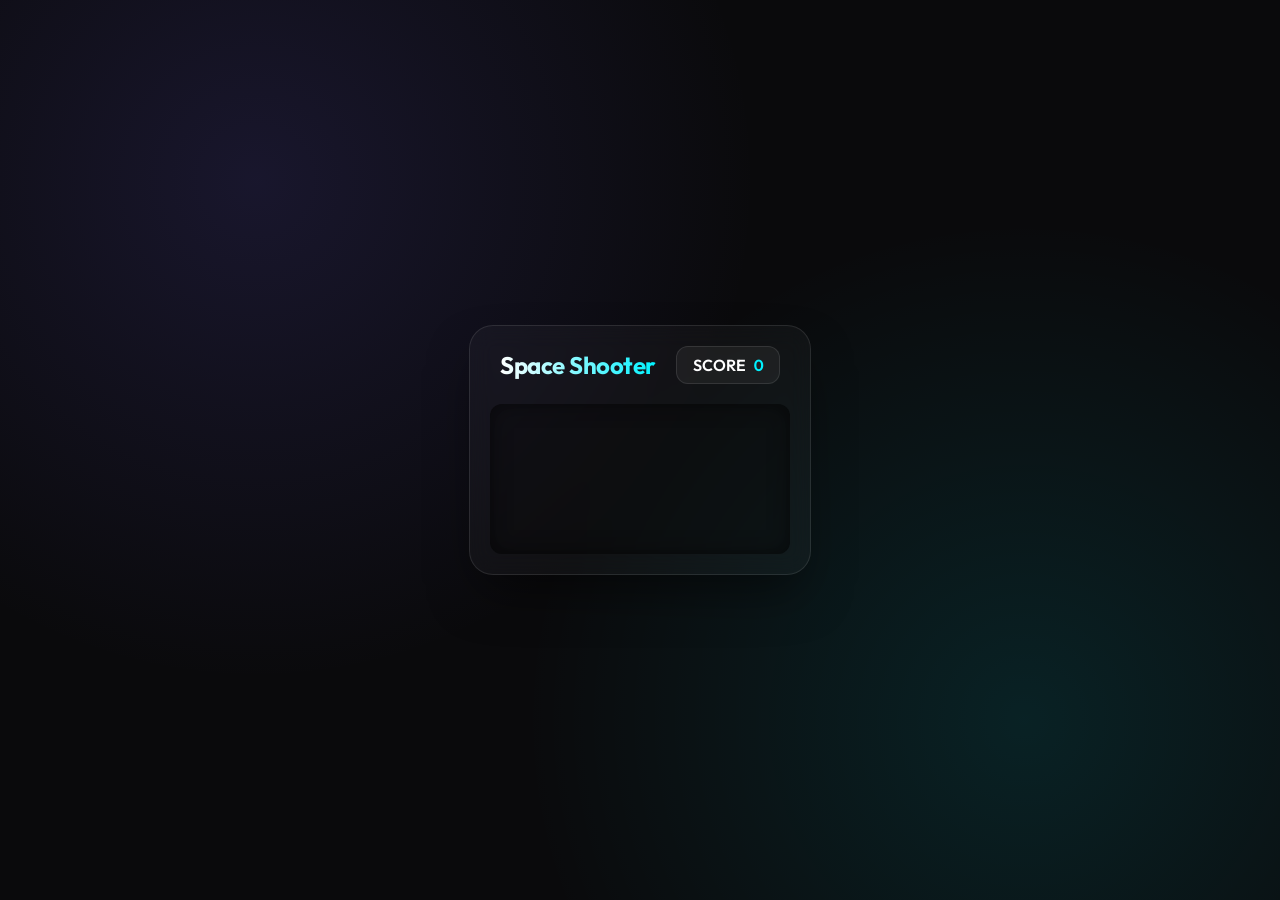
==== index.html @ bc7e6de7 "Consolidar estructura de navegación: inicio.html → index.html → final.html" ====
<!DOCTYPE html>
<html lang="es">
  <head>
    <meta charset="UTF-8" />
    <meta name="viewport" content="width=device-width, initial-scale=1.0" />
    <meta name="description" content="Space Shooter - Un juego arcade moderno y minimalista" />
    <title>Space Shooter | Premium Arcade</title>

    <!-- Fuentes de Google -->
    <link rel="preconnect" href="https://fonts.googleapis.com" />
    <link rel="preconnect" href="https://fonts.gstatic.com" crossorigin />
    <link href="https://fonts.googleapis.com/css2?family=Outfit:wght@400;600;700&display=swap" rel="stylesheet" />

    <link rel="stylesheet" href="styles/style.css" />
  </head>
  <body>
    <!-- Contenedor principal del juego -->
    <main class="game-container">
      <header class="header">
        <h1>Space Shooter</h1>
        <div class="score-badge" aria-live="polite">
          SCORE <span id="scoreVal">0</span>
        </div>
      </header>

      <!-- Lienzo del juego -->
      <canvas id="gameCanvas" aria-label="Tablero de juego"></canvas>

      <!-- Pantalla de Fin de Juego -->
      <section id="gameOverOverlay" class="overlay hidden" aria-hidden="true">
        <h2 class="game-over-title">¡GAME OVER!</h2>
        <p class="final-score">Puntuación final: <span id="finalScoreVal">0</span></p>
        <button id="restartBtn" class="btn-primary" aria-label="Jugar de nuevo">
          INTENTAR DE NUEVO
        </button>
      </section>
    </main>

    <script src="script/script.js"></script>
  </body>
</html>
---- styles/style.css ----
:root {
  /* Paleta de Colores */
  --bg-primary: #0a0a0c;
  --accent-color: #00f2ff;
  --accent-glow: rgba(0, 242, 255, 0.5);
  --ball-color: #ff2d55;
  --ball-glow: rgba(255, 45, 85, 0.6);

  /* Efectos Glassmorphism */
  --glass-bg: rgba(255, 255, 255, 0.03);
  --glass-border: rgba(255, 255, 255, 0.1);

  /* Tipografía */
  --text-primary: #ffffff;
  --text-secondary: #a1a1aa;
}

/* Reset y Estilos Base */
* {
  margin: 0;
  padding: 0;
  box-sizing: border-box;
  font-family: 'Outfit', sans-serif;
}

body {
  background-color: var(--bg-primary);
  background-image:
    radial-gradient(circle at 20% 20%, rgba(108, 92, 231, 0.15) 0%, transparent 40%),
    radial-gradient(circle at 80% 80%, rgba(0, 242, 255, 0.1) 0%, transparent 40%);
  color: var(--text-primary);
  height: 100vh;
  display: flex;
  justify-content: center;
  align-items: center;
  overflow: hidden;
}

/* Contenedor del Juego */
.game-container {
  position: relative;
  background: var(--glass-bg);
  backdrop-filter: blur(12px);
  -webkit-backdrop-filter: blur(12px);
  border: 1px solid var(--glass-border);
  border-radius: 24px;
  padding: 20px;
  box-shadow: 0 25px 50px -12px rgba(0, 0, 0, 0.5);
  display: flex;
  flex-direction: column;
  align-items: center;
  gap: 20px;
}

/* Encabezado y Puntaje */
.header {
  width: 100%;
  display: flex;
  justify-content: space-between;
  align-items: center;
  padding: 0 10px;
}

h1 {
  font-size: 1.5rem;
  font-weight: 700;
  letter-spacing: -0.02em;
  background: linear-gradient(to right, #fff, var(--accent-color));
  -webkit-background-clip: text;
  background-clip: text;
  -webkit-text-fill-color: transparent;
}

.score-badge {
  background: rgba(255, 255, 255, 0.05);
  padding: 8px 16px;
  border-radius: 12px;
  border: 1px solid var(--glass-border);
  font-weight: 600;
  font-variant-numeric: tabular-nums;
  /* Mantiene los números alineados */
}

.score-badge span {
  color: var(--accent-color);
  margin-left: 5px;
}

/* Lienzo de Juego */
canvas {
  border-radius: 12px;
  background: rgba(0, 0, 0, 0.3);
  cursor: none;
  box-shadow: inset 0 0 20px rgba(0, 0, 0, 0.5);
  max-width: 100%;
}

/* Pantallas Superpuestas (Overlays) */
.overlay {
  position: absolute;
  inset: 0;
  background: rgba(10, 10, 12, 0.85);
  backdrop-filter: blur(10px);
  display: flex;
  flex-direction: column;
  justify-content: center;
  align-items: center;
  border-radius: 24px;
  z-index: 10;
  transition: opacity 0.3s ease, visibility 0.3s ease;
  padding: 40px;
  text-align: center;
}

.overlay.hidden {
  opacity: 0;
  visibility: hidden;
  pointer-events: none;
}

.description {
  color: var(--text-secondary);
  margin-top: 10px;
  font-size: 0.95rem;
}

I changed the color
.btn-primary {
  background: var(--accent-color);
  color: "purple";
  border: none;
  padding: 14px 28px;
  border-radius: 12px;
  font-weight: 700;
  font-size: 1rem;
  cursor: pointer;
  transition: all 0.3s cubic-bezier(0.4, 0, 0.2, 1);
  margin-top: 20px;
}

.btn-primary:hover {
  transform: translateY(-3px);
  box-shadow: 0 10px 20px -5px var(--accent-glow);
}

.btn-primary:active {
  transform: translateY(-1px);
}

/* Pantalla Final */
.game-over-title {
  color: var(--ball-color);
  font-size: 2.5rem;
  margin-bottom: 10px;
}

.final-score {
  font-size: 1.2rem;
  color: var(--text-secondary);
}
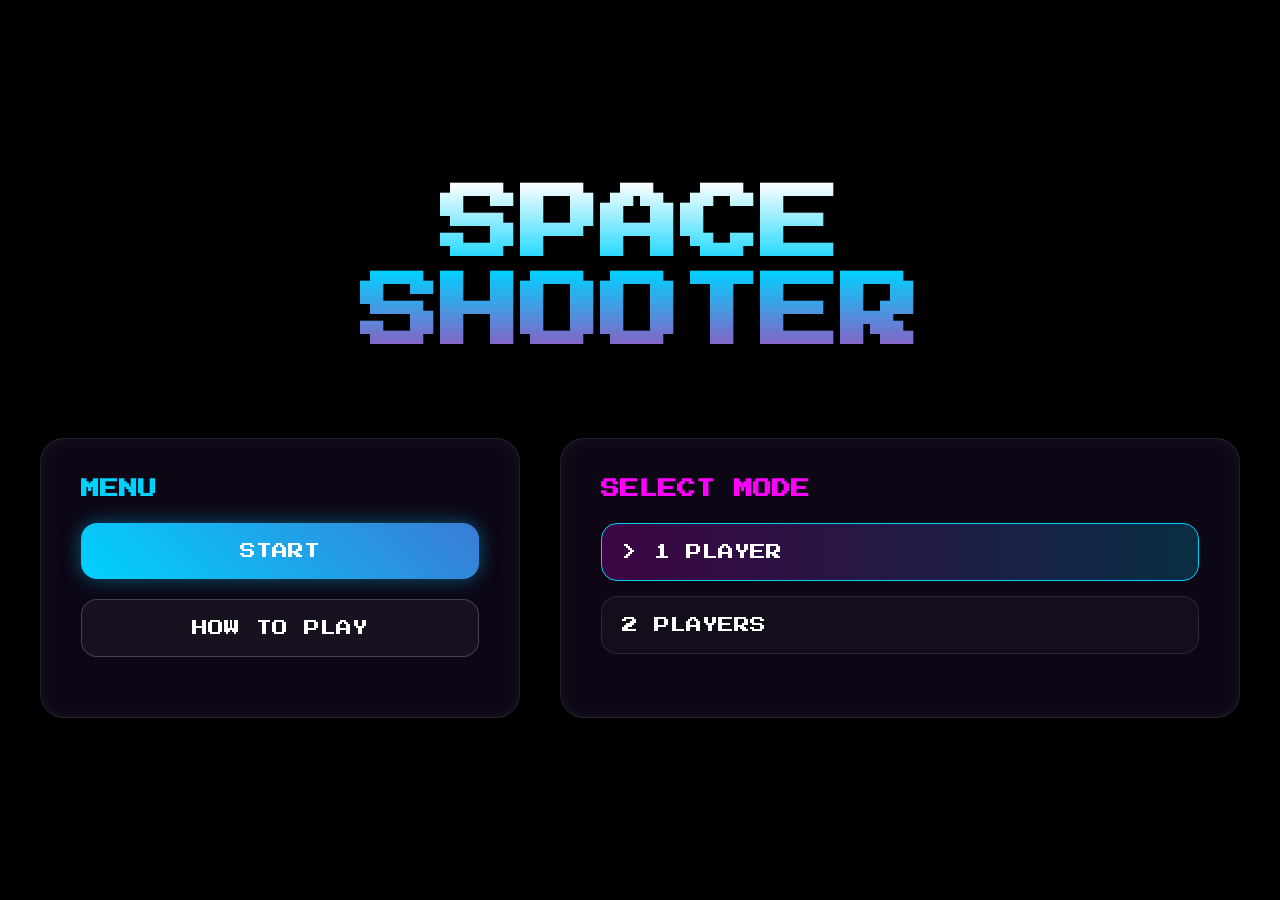
==== commit 4e5e8099: "feat: implementacion final UI Galaxy Glass, escalado proporcional y musica dinamica" ====
--- a/index.html
+++ b/index.html
@@ -1,41 +1,20 @@
 <!DOCTYPE html>
 <html lang="es">
-  <head>
-    <meta charset="UTF-8" />
-    <meta name="viewport" content="width=device-width, initial-scale=1.0" />
-    <meta name="description" content="Space Shooter - Un juego arcade moderno y minimalista" />
-    <title>Space Shooter | Premium Arcade</title>
+<head>
+    <meta charset="UTF-8">
+    <meta name="viewport" content="width=device-width, initial-scale=1.0">
+    <title>Space Shooter - Mission Active</title>
+    <link rel="stylesheet" href="styles/retro.css" />
+</head>
+<body class="retro-body">
+    <div class="game-container">
+        <h2 id="countdown" class="hidden">3</h2>
+        <canvas id="gameCanvas"></canvas>
+    </div>
 
-    <!-- Fuentes de Google -->
-    <link rel="preconnect" href="https://fonts.googleapis.com" />
-    <link rel="preconnect" href="https://fonts.gstatic.com" crossorigin />
-    <link href="https://fonts.googleapis.com/css2?family=Outfit:wght@400;600;700&display=swap" rel="stylesheet" />
+    <div id="ytplayer"></div>
 
-    <link rel="stylesheet" href="styles/style.css" />
-  </head>
-  <body>
-    <!-- Contenedor principal del juego -->
-    <main class="game-container">
-      <header class="header">
-        <h1>Space Shooter</h1>
-        <div class="score-badge" aria-live="polite">
-          SCORE <span id="scoreVal">0</span>
-        </div>
-      </header>
-
-      <!-- Lienzo del juego -->
-      <canvas id="gameCanvas" aria-label="Tablero de juego"></canvas>
-
-      <!-- Pantalla de Fin de Juego -->
-      <section id="gameOverOverlay" class="overlay hidden" aria-hidden="true">
-        <h2 class="game-over-title">¡GAME OVER!</h2>
-        <p class="final-score">Puntuación final: <span id="finalScoreVal">0</span></p>
-        <button id="restartBtn" class="btn-primary" aria-label="Jugar de nuevo">
-          INTENTAR DE NUEVO
-        </button>
-      </section>
-    </main>
-
+    <script src="https://www.youtube.com/iframe_api"></script>
     <script src="script/script.js"></script>
-  </body>
+</body>
 </html>
--- a/styles/retro.css
+++ b/styles/retro.css
@@ -0,0 +1,145 @@
+/* --- SISTEMA DE DISEÑO GALAXY GLASS --- */
+@import url('https://fonts.googleapis.com/css2?family=Press+Start+2P&display=swap');
+
+:root {
+    --glass-bg: rgba(20, 10, 35, 0.6);
+    --glass-border: rgba(255, 255, 255, 0.1);
+    --galaxy-pink: #ff00ff;
+    --galaxy-blue: #00d2ff;
+    --galaxy-purple: #9d50bb;
+    --win-green: #00ff00;
+    --neon-green: #39ff14;
+    --danger-red: #ff0000;
+    --blood-red: #8b0000;
+}
+
+* {
+    margin: 0;
+    padding: 0;
+    box-sizing: border-box;
+}
+
+/* --- FONDO ANIMADO PURO --- */
+.retro-body {
+    background: #000; /* Negro puro como al principio */
+    min-height: 100vh;
+    font-family: 'Press Start 2P', cursive;
+    color: white;
+    display: flex;
+    flex-direction: column;
+    align-items: center;
+    justify-content: center; /* Centrado Vertical */
+    overflow-x: hidden;
+    position: relative;
+    padding: 20px;
+}
+
+.retro-body::before {
+    content: "";
+    position: fixed;
+    top: 0; left: 0; width: 100%; height: 100%;
+    background: url('https://www.transparenttextures.com/patterns/stardust.png');
+    animation: starsMove 100s linear infinite;
+    opacity: 0.8; /* Más blancas y visibles */
+    filter: brightness(1.5); /* Más brillantes */
+    z-index: -1;
+}
+
+@keyframes starsMove {
+    from { background-position: 0 0; }
+    to { background-position: 1000px 1000px; }
+}
+
+/* --- COMPONENTES UI --- */
+.glass-card {
+    background: var(--glass-bg);
+    backdrop-filter: blur(20px);
+    -webkit-backdrop-filter: blur(20px);
+    border: 1px solid var(--glass-border);
+    border-radius: 24px;
+    padding: 40px;
+    box-shadow: 0 8px 32px 0 rgba(0, 0, 0, 0.8),
+                inset 0 0 20px rgba(255, 255, 255, 0.05);
+}
+
+.btn-galaxy {
+    padding: 20px 40px;
+    border-radius: 16px;
+    border: none;
+    font-family: 'Press Start 2P', cursive;
+    font-size: 1rem;
+    cursor: pointer;
+    transition: all 0.3s cubic-bezier(0.175, 0.885, 0.32, 1.275);
+    text-transform: uppercase;
+    width: 100%;
+    color: white;
+    background: linear-gradient(45deg, var(--galaxy-blue), #3a7bd5);
+    box-shadow: 0 0 20px rgba(0, 210, 255, 0.4);
+    margin-bottom: 20px;
+}
+
+.btn-galaxy:hover {
+    transform: scale(1.05) translateY(-5px);
+    filter: brightness(1.2);
+}
+
+.btn-secondary {
+    background: rgba(255, 255, 255, 0.05);
+    border: 1px solid rgba(255, 255, 255, 0.2);
+    box-shadow: none;
+}
+
+.text-gradient {
+    background-clip: text;
+    -webkit-background-clip: text;
+    -webkit-text-fill-color: transparent;
+    text-align: center;
+}
+
+.gradient-galaxy { background-image: linear-gradient(to bottom, #fff, var(--galaxy-blue), var(--galaxy-purple)); }
+
+.container-full {
+    width: 100%;
+    max-width: 1200px;
+}
+
+.layout-grid {
+    display: flex;
+    gap: 40px;
+    justify-content: center;
+    width: 100%;
+    margin-top: 40px;
+}
+
+.hidden { display: none !important; }
+
+/* --- ESTILOS DEL JUEGO (CANVAS) --- */
+.game-container {
+    display: flex;
+    flex-direction: column;
+    align-items: center;
+    justify-content: center;
+    min-height: 100vh;
+}
+
+canvas {
+    border: 5px solid #00d2ff;
+    background: rgba(0, 0, 0, 0.85);
+    /* Efecto Neón Premium multicapa */
+    box-shadow: 0 0 20px rgba(0, 210, 255, 0.4),
+                inset 0 0 15px rgba(0, 210, 255, 0.2),
+                0 0 40px rgba(0, 0, 0, 0.6);
+    border-radius: 16px;
+}
+
+#countdown {
+    position: absolute;
+    top: 50%; left: 50%;
+    transform: translate(-50%, -50%);
+    font-size: 10rem; /* Más grande */
+    color: #f4d166; /* Amarillo HUD */
+    text-shadow: 0 0 30px rgba(244, 209, 102, 0.6),
+                 0 0 60px rgba(244, 209, 102, 0.3);
+    pointer-events: none;
+    z-index: 10;
+}
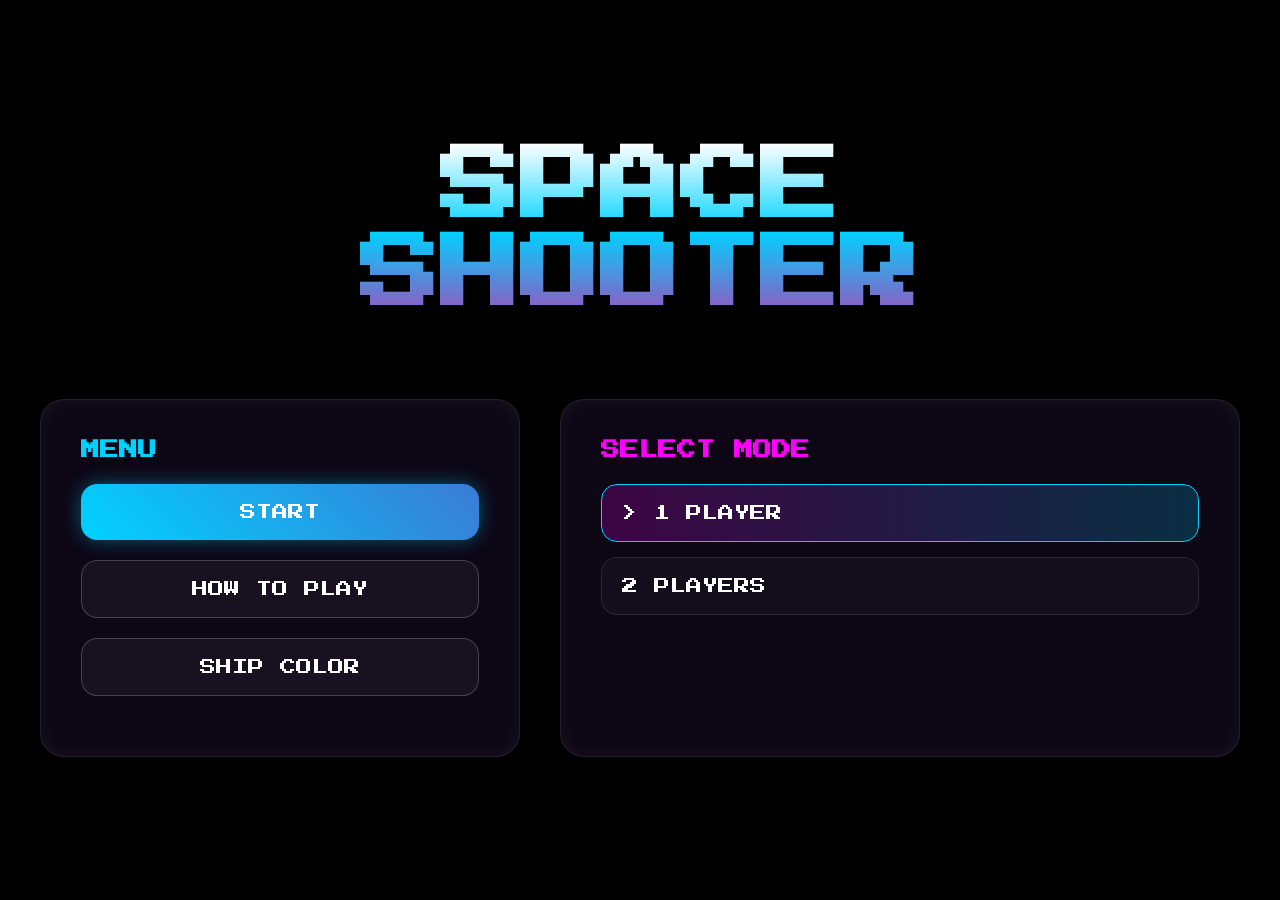
==== commit ed19577e: "Se agregaron scores individuales, checar mas tarde en clase para mejorar estetica" ====
--- a/index.html
+++ b/index.html
@@ -5,8 +5,74 @@
     <meta name="viewport" content="width=device-width, initial-scale=1.0">
     <title>Space Shooter - Mission Active</title>
     <link rel="stylesheet" href="styles/retro.css" />
+    <style>
+        .scoreboards-container {
+            position: absolute;
+            top: 20px;
+            left: 20px;
+            right: 20px;
+            display: flex;
+            justify-content: space-between;
+            gap: 20px;
+            z-index: 100;
+        }
+
+        .scoreboard {
+            background: rgba(0, 20, 40, 0.8);
+            border: 2px solid #00d2ff;
+            border-radius: 8px;
+            padding: 12px 20px;
+            min-width: 200px;
+            box-shadow: 0 0 15px rgba(0, 210, 255, 0.3);
+        }
+
+        .scoreboard.hidden {
+            display: none;
+        }
+
+        .scoreboard-title {
+            font-family: 'Press Start 2P', cursive;
+            font-size: 0.8rem;
+            color: #f4d166;
+            margin-bottom: 8px;
+            text-align: center;
+        }
+
+        .scoreboard-score {
+            font-family: 'Press Start 2P', cursive;
+            font-size: 1.5rem;
+            color: #3cf4ff;
+            text-align: center;
+            text-shadow: 0 0 10px rgba(0, 210, 255, 0.5);
+        }
+
+        .scoreboard.player2 {
+            border-color: #ffeb3b;
+        }
+
+        .scoreboard.player2 .scoreboard-title {
+            color: #ff2df4;
+        }
+
+        .scoreboard.player2 .scoreboard-score {
+            color: #ffeb3b;
+            text-shadow: 0 0 10px rgba(255, 235, 59, 0.5);
+        }
+    </style>
 </head>
 <body class="retro-body">
+    <!-- Scoreboards para modo 2 jugadores -->
+    <div class="scoreboards-container">
+        <div id="scoreboard1" class="scoreboard">
+            <div class="scoreboard-title">PLAYER 1</div>
+            <div class="scoreboard-score" id="score1">0</div>
+        </div>
+        <div id="scoreboard2" class="scoreboard hidden">
+            <div class="scoreboard-title">PLAYER 2</div>
+            <div class="scoreboard-score" id="score2">0</div>
+        </div>
+    </div>
+
     <div class="game-container">
         <h2 id="countdown" class="hidden">3</h2>
         <canvas id="gameCanvas"></canvas>
